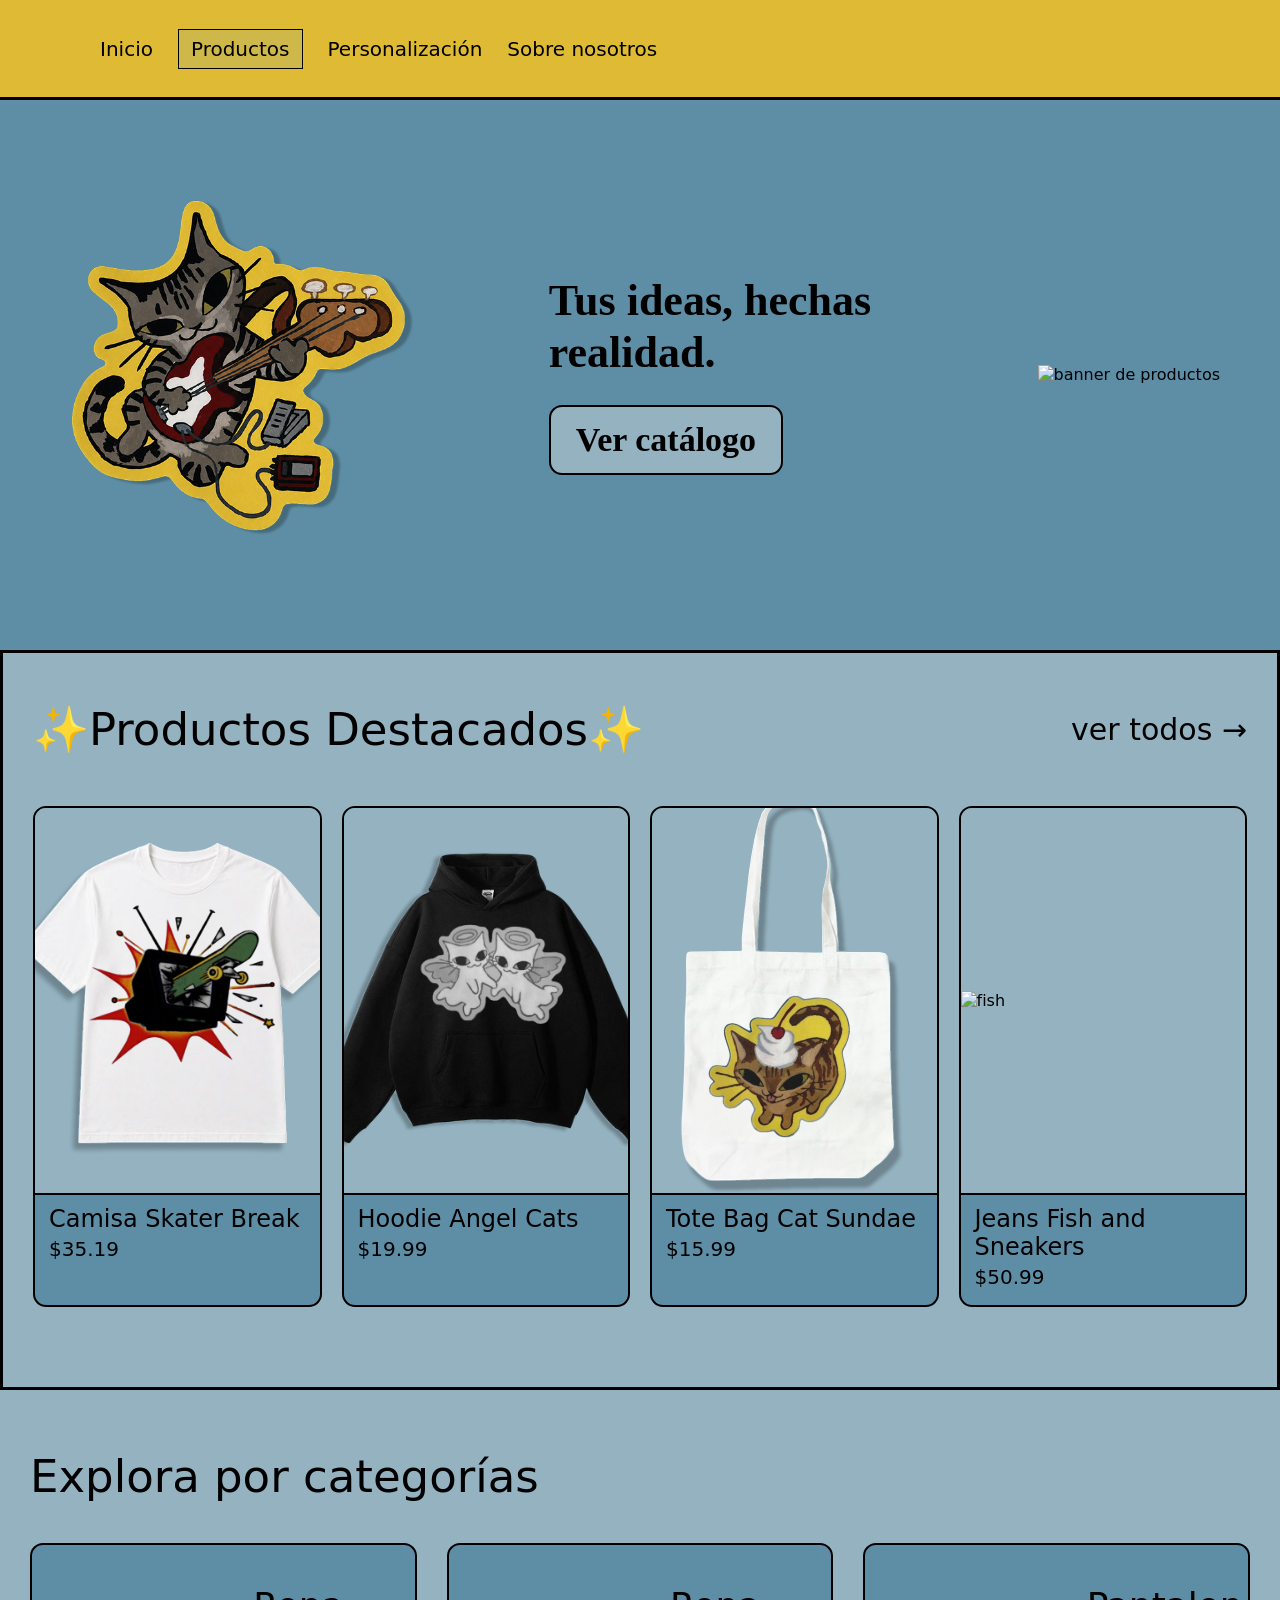
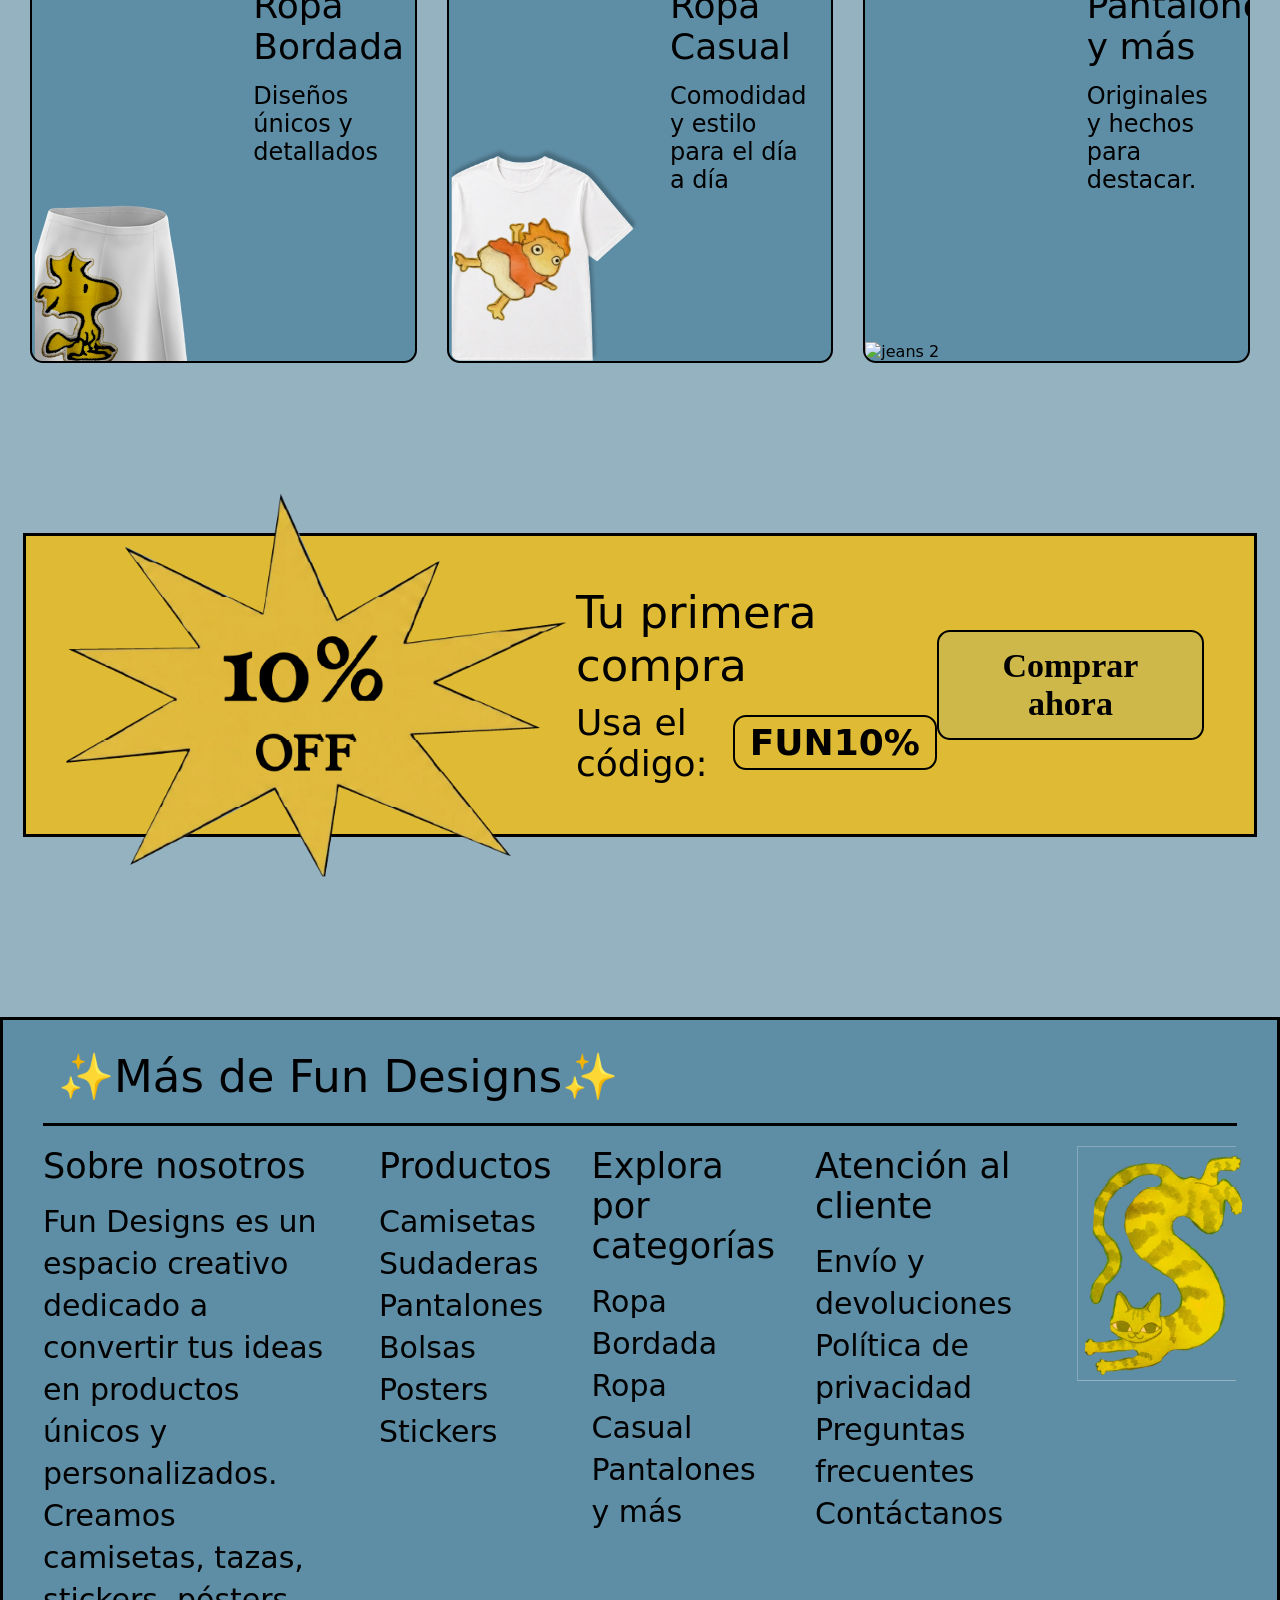
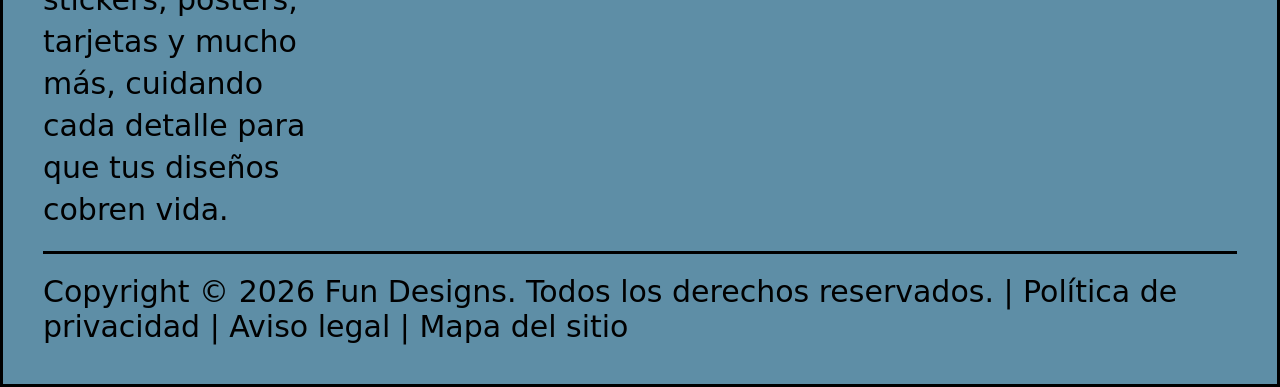
==== index.html @ 1164772a "Primera carga del proyecto" ====
<!DOCTYPE html>
<html lang="es">
<head>
    <meta charset="UTF-8">
    <meta name="viewport" content="width=device-width, initial-scale=1.0">
    <title>Fun Designs</title>
    <link rel="stylesheet" href="css/style.css">
</head>

<body>
    <header class="header">
        <nav class="nav">
            <a href="#">Inicio</a>
            <a href="#" class="nav-products">Productos</a>
            <a href="#">Personalización</a>
            <a href="#">Sobre nosotros</a>
        </nav>

        <div class="header-icons">
            <div class="icon-placeholder">
                <img src="img/Search.png" alt="busqueda" width="35">
            </div>
            <div class="icon-placeholder cart">
                <img src="img/Carrito.png" alt="busqueda" width="35">
                <span></span>
            </div>
            <div class="icon-placeholder">
                <img src="img/usuario.png" alt="busqueda" width="35">
            </div>
        </div>
    </header>
    
    <section class="hero">
        <div class="hero-content">
            <div class="hero-image">
                <img src="img/Gato.png" alt="gato tocando guitarra" width="380">
            </div>
            <div class="hero-text">
                <h1>Tus ideas, hechas realidad.</h1>
                <button class="primary-button">
                    Ver catálogo
                </button>
            </div>
            <div class="hero-banner">
                <img src="img/banner.png" alt="banner de productos" width="450">
            </div>
        </div>
    </section>

    <section class="products-section">
        <div class="section-title">
            <h2>✨Productos Destacados✨</h2>
            <a href="#" class="view-all">
                ver todos →
            </a>
        </div>

        <div class="products-grid">
            <article class="product-card">
                <div class="product-image">
                    <img src="img/Camisa Skater.png" alt="skater" width="345">
                </div>
                <div class="product-info">
                    <h3>Camisa Skater Break</h3>
                    <p>$35.19</p>
                </div>
            </article>

            <article class="product-card">
                <div class="product-image">
                    <img src="img/Hoodie Angel.png" alt="angel" width="350">
                </div>
                <div class="product-info">
                    <h3>Hoodie Angel Cats</h3>
                    <p>$19.99</p>
                </div>
            </article>

            <article class="product-card">
                <div class="product-image">
                    <img src="img/Tote.png" alt="cat">
                </div>
                <div class="product-info">
                    <h3>Tote Bag Cat Sundae</h3>
                    <p>$15.99</p>
                </div>
            </article>

            <article class="product-card">
                <div class="product-image">
                    <img src="img/jeans.png" alt="fish" width="350">
                </div>
                <div class="product-info">
                    <h3>Jeans Fish and Sneakers</h3>
                    <p>$50.99</p>
                </div>
            </article>
        </div>
    </section>

    <section class="categories-section">
        <h2>Explora por categorías</h2>
        
        <div class="categories-grid">
            <article class="category-card">
                <div class="category-image">
                    <img src="img/Piolin.png" alt="piolin">
                </div>
                <div class="category-content">
                    <h3>Ropa Bordada</h3>
                    <p>Diseños únicos y detallados</p>
                </div>
            </article>

            <article class="category-card">
                <div class="category-image">
                    <img src="img/Camisa Ponyo.png" alt="casual">
                </div>
                <div class="category-content">
                    <h3>Ropa Casual</h3>
                    <p>Comodidad y estilo para el día a día</p>
                </div>
            </article>

            <article class="category-card">
                <div class="category-image">
                    <img src="img/jeans 2.png" alt="jeans 2">
                </div>
                <div class="category-content">
                    <h3>Pantalones y más</h3>
                    <p>Originales y hechos para destacar.</p>
                </div>
            </article>
        </div>
    </section>

    <section class="promo-section">
        <div class="promo-decoration">
            <img src="img/promo.png" alt="promo" width="800">
        </div>
        <div class="promo-content">
            <h2>Tu primera compra</h2>
            <div class="promo-code">
                <span>Usa el código:</span>
                <strong>FUN10%</strong>
            </div>
        </div>

        <button class="secondary-button">
            Comprar ahora
        </button>
    </section>

    <footer class="footer">
        <div class="footer-title">
            <div class="decoration-placeholder"></div>
            <h2>✨Más de Fun Designs✨</h2>
            <div class="decoration-placeholder"></div>
        </div>

        <div class="footer-line"></div>

        <div class="footer-grid">
            <div>
                <h3>Sobre nosotros</h3>
                <p>
                    Fun Designs es un espacio creativo dedicado a
                    convertir tus ideas en productos únicos y
                    personalizados. Creamos camisetas, tazas,
                    stickers, pósters, tarjetas y mucho más,
                    cuidando cada detalle para que tus diseños
                    cobren vida.
                </p>
            </div>

            <div>
                <h3>Productos</h3>
                <a href="#">Camisetas</a>
                <a href="#">Sudaderas</a>
                <a href="#">Pantalones</a>
                <a href="#">Bolsas</a>
                <a href="#">Posters</a>
                <a href="#">Stickers</a>
            </div>

            <div>
                <h3>Explora por categorías</h3>
                <a href="#">Ropa Bordada</a>
                <a href="#">Ropa Casual</a>
                <a href="#">Pantalones y más</a>
            </div>

            <div>
                <h3>Atención al cliente</h3>
                <a href="#">Envío y devoluciones</a>
                <a href="#">Política de privacidad</a>
                <a href="#">Preguntas frecuentes</a>
                <a href="#">Contáctanos</a>
            </div>

            <div class="footer-image">
                <img src="img/car.png" alt="car">
            </div>
        </div>

        <div class="footer-line"></div>

        <p class="copyright">
            Copyright © 2026 Fun Designs.
            Todos los derechos reservados.
            | Política de privacidad
            | Aviso legal
            | Mapa del sitio
        </p>
    </footer>
</body>
</html>
---- css/style.css ----
* {
    box-sizing: border-box;
    margin: 0;
    padding: 0;
}

body {
    font-family: system-ui, sans-serif;
    color: #000;
    background: #94B2C0;
}

a {
    color: inherit;
    text-decoration: none;
}

button {
    font-family: inherit;
    cursor: pointer;
    color: black;
}

.header {
    height: 100px;
    width: 100%;
    display: flex;
    align-items: center;
    padding: 0 60px;
    background-color: #DFBB35;
    border-bottom: 3px solid black;
}

.nav {
    display: flex;
    align-items: center;
    gap: 25px;
    margin-left: 40px;
}

.nav a {
    font-size: 20px;
    white-space: nowrap;
}

.nav-products {
    display: flex;
    align-items: center;
    gap: 10px;
    padding: 7px 12px;
    background: #CEB849;
    border: 1px solid black;
}

.header-icons {
    display: flex;
    align-items: center;
    gap: 25px;
    margin-left: 680px;
}

.icon-placeholder {
    width: 36px;
    height: 36px;
}

.cart {
    position: relative;
}

.cart span {
    position: absolute;
    top: -10px;
    right: -8px;
    width: 20px;
    height: 20px;
    display: flex;
    align-items: center;
    justify-content: center;
    font-size: 12px;
    background: #CEB849;
    border: 1px solid black;
    border-radius: 50%;
}

.hero {
    background: #5E8EA6;
    padding: 70px 60px;
}

.hero-content {
    max-width: 1400px;
    margin: auto;
    display: flex;
    align-items: center;
    justify-content: space-between;
}

.hero-image {
     width: 380px;
}

.hero-text {
    display: flex;
    flex-direction: column;
    align-items: flex-start;
    gap: 25px;
}

.hero h1 {
    font-family: Georgia, 'Young Serif', serif;
    font-size: 44px;
    font-weight: 700;
    max-width: 380px;
    line-height: 1.2;
}

.primary-button,
.secondary-button {
    padding: 14px 25px;
    background: #94B2C0;
    border: 2px solid black;
    border-radius: 13px;
    font-size: 34px;
    color: black;
    font-family: Georgia, 'Young Serif', serif;
    font-weight: 600;
}

.products-section {
    padding: 50px 30px 80px;
    background: #94B2C0;
    border: 3px solid black;
}

.section-title {
    display: flex;
    align-items: center;
    gap: 15px;
    margin-bottom: 50px;
}

.section-title h2 {
    font-size: 45px;
    font-weight: 400;
}

.view-all {
    margin-left: auto;
    font-size: 30px;
}

.products-grid {
    display: grid;
    grid-template-columns: repeat(4, 1fr);
    gap: 20px;
    width: 100%;
}

.product-card {
    overflow: hidden;
    background: #5E8EA6;
    border: 2px solid black;
    border-radius: 13px;
}

.product-image {
    width: 100%;
    height: 385px;
    background: #94b2c0;
    display: flex;
    align-items: center;
    justify-content: center;
}

.product-info {
    padding: 10px 14px 16px;
    border-top: 2px solid black;
}

.product-info h3 {
    font-size: 24px;
    font-weight: 400;
}

.product-info p {
    margin-top: 4px;
    font-size: 20px;
}

.categories-section {
    padding: 60px 30px 170px;
    background: #94B2C0;
}

.categories-section > h2 {
    margin-bottom: 40px;
    font-size: 45px;
    font-weight: 400;
}

.categories-grid {
    display: grid;
    grid-template-columns: repeat(3, 1fr);
    gap: 30px;
}

.category-card {
    min-height: 420px;
    display: flex;
    justify-content: space-between;
    overflow: hidden;
    background: #5E8EA6;
    border: 2px solid black;
    border-radius: 13px;
}

.category-image {
    width: 50%;
    align-self: flex-end;
}

.category-image img {
    width: 100%;
    max-height: 380px;
    object-fit: contain;
    object-position: left bottom;
    display: block;
}

.category-text-wrapper {
    width: 50%;
    align-self: flex-start;
    padding: 20px;
    text-align: right; 
}

.category-content {
    width: 50%;
    padding: 40px 30px;
}

.category-content h3 {
    font-size: 36px;
    font-weight: 400;
}

.category-content p {
    margin-top: 15px;
    font-size: 24px;
}

.promo-section {
    position: relative;
    display: flex;
    align-items: center;
    justify-content: space-between;
    min-height: 200px;
    margin: 0 23px 180px;
    padding: 50px;
    background: #DFBB35;
    border: 3px solid black;
}

.promo-decoration {
    position: absolute;
    top: 50%; 
    left: 40px;
    transform: translateY(-50%);
    z-index: 2;
}

.promo-decoration img {
    width: 500px;
    height: auto;
    display: block;
}

.promo-content h2 {
    font-size: 45px;
    font-weight: 400;
    margin-left: 500px;
}

.promo-code {
    display: flex;
    align-items: center;
    gap: 25px;
    margin-top: 10px;
    font-size: 36px;
    margin-left: 500px;
}

.promo-code strong {
    padding: 5px 15px;
    border: 2px solid black;
    border-radius: 13px;
}

.secondary-button {
    background: #CEB849;
    padding: 15px 49px;
    color: black;
}

.footer {
    padding: 30px 40px 40px;
    background: #5E8EA6;
    border: 3px solid black;
}

.footer-title {
    display: flex;
    align-items: center;
    gap: 15px;
}

.footer-title h2 {
    font-size: 45px;
    font-weight: 400;
}

.footer-line {
    height: 3px;
    margin: 20px 0;
    background: black;
}

.footer-grid {
    display: grid;
    grid-template-columns: 2fr 1fr 1.2fr 1.5fr 160px;
    gap: 40px;
}

.footer-grid h3 {
    margin-bottom: 15px;
    font-size: 35px;
    font-weight: 400;
}

.footer-grid p,
.footer-grid a {
    display: block;
    font-size: 30px;
    line-height: 1.4;
}

.footer-image {
    width: 159px;
    height: 235px;
    background: #94B2C0;
}

.copyright {
    font-size: 30px;
}
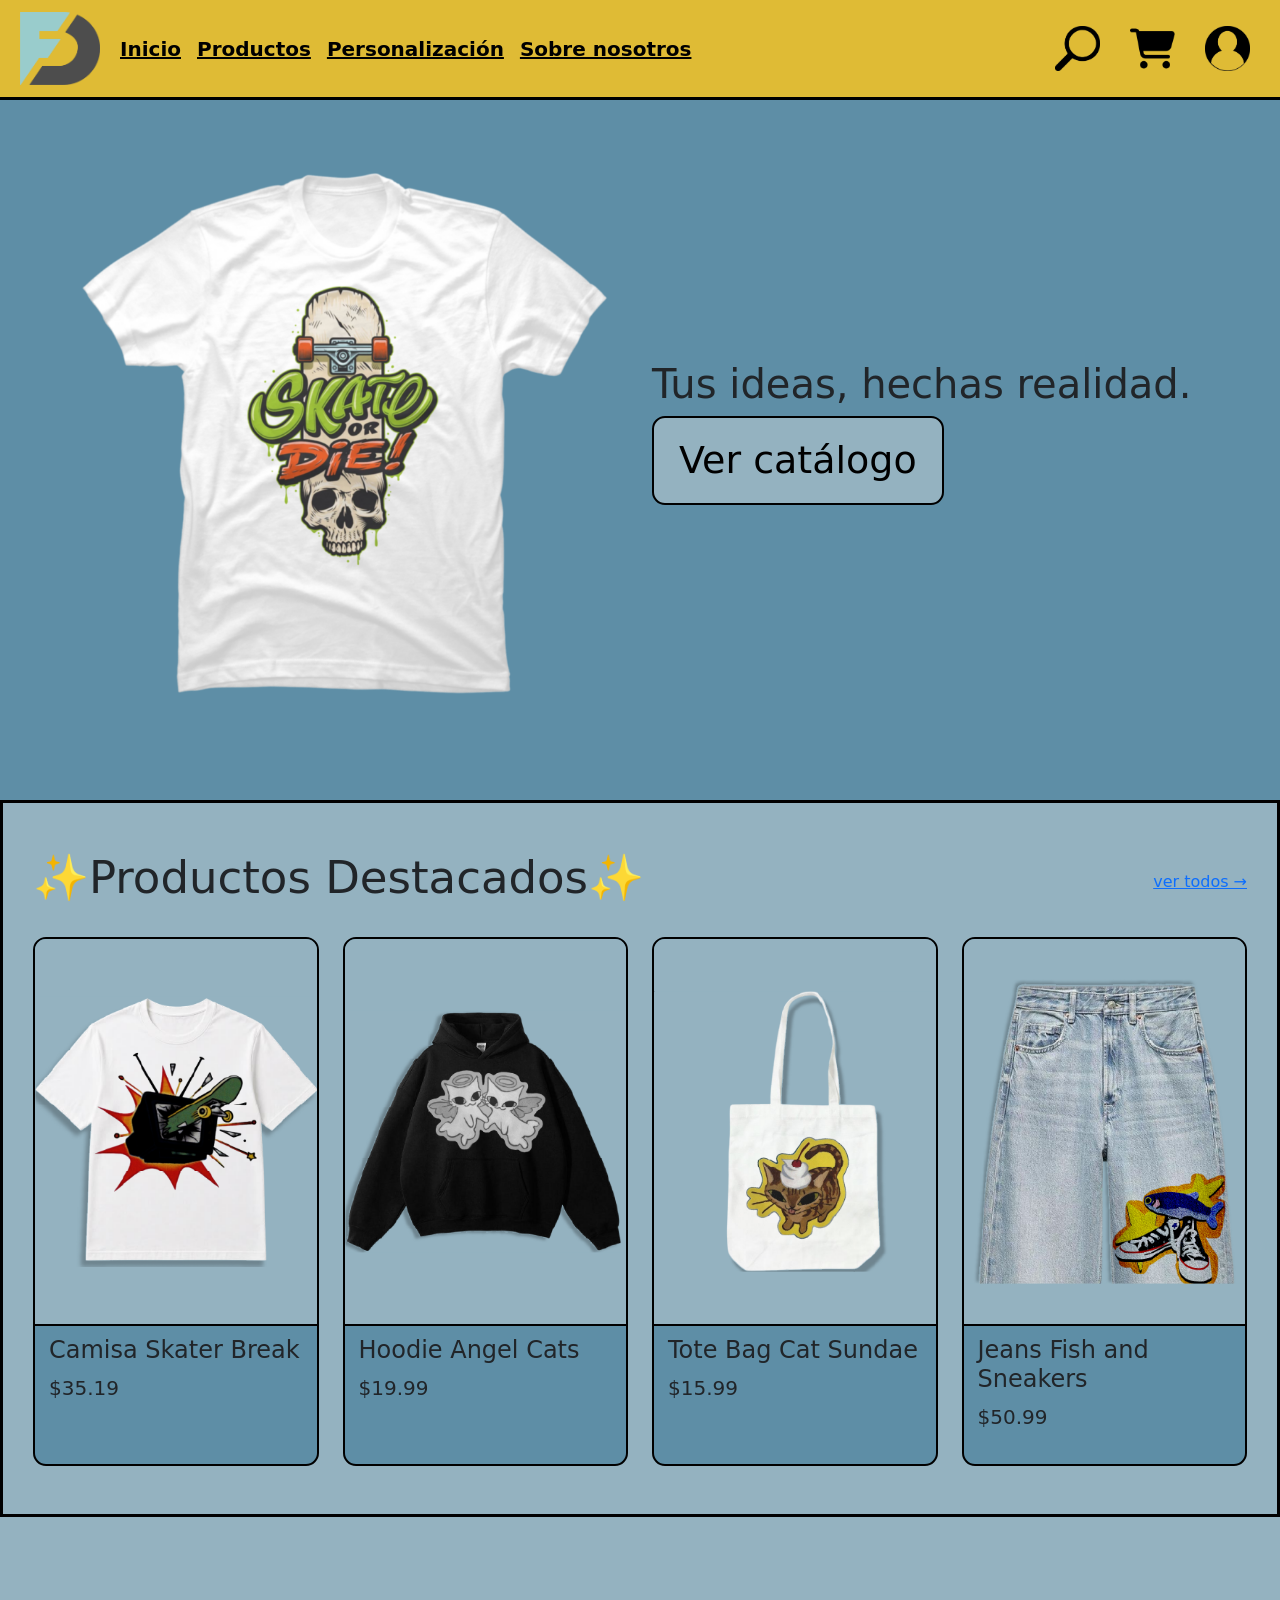
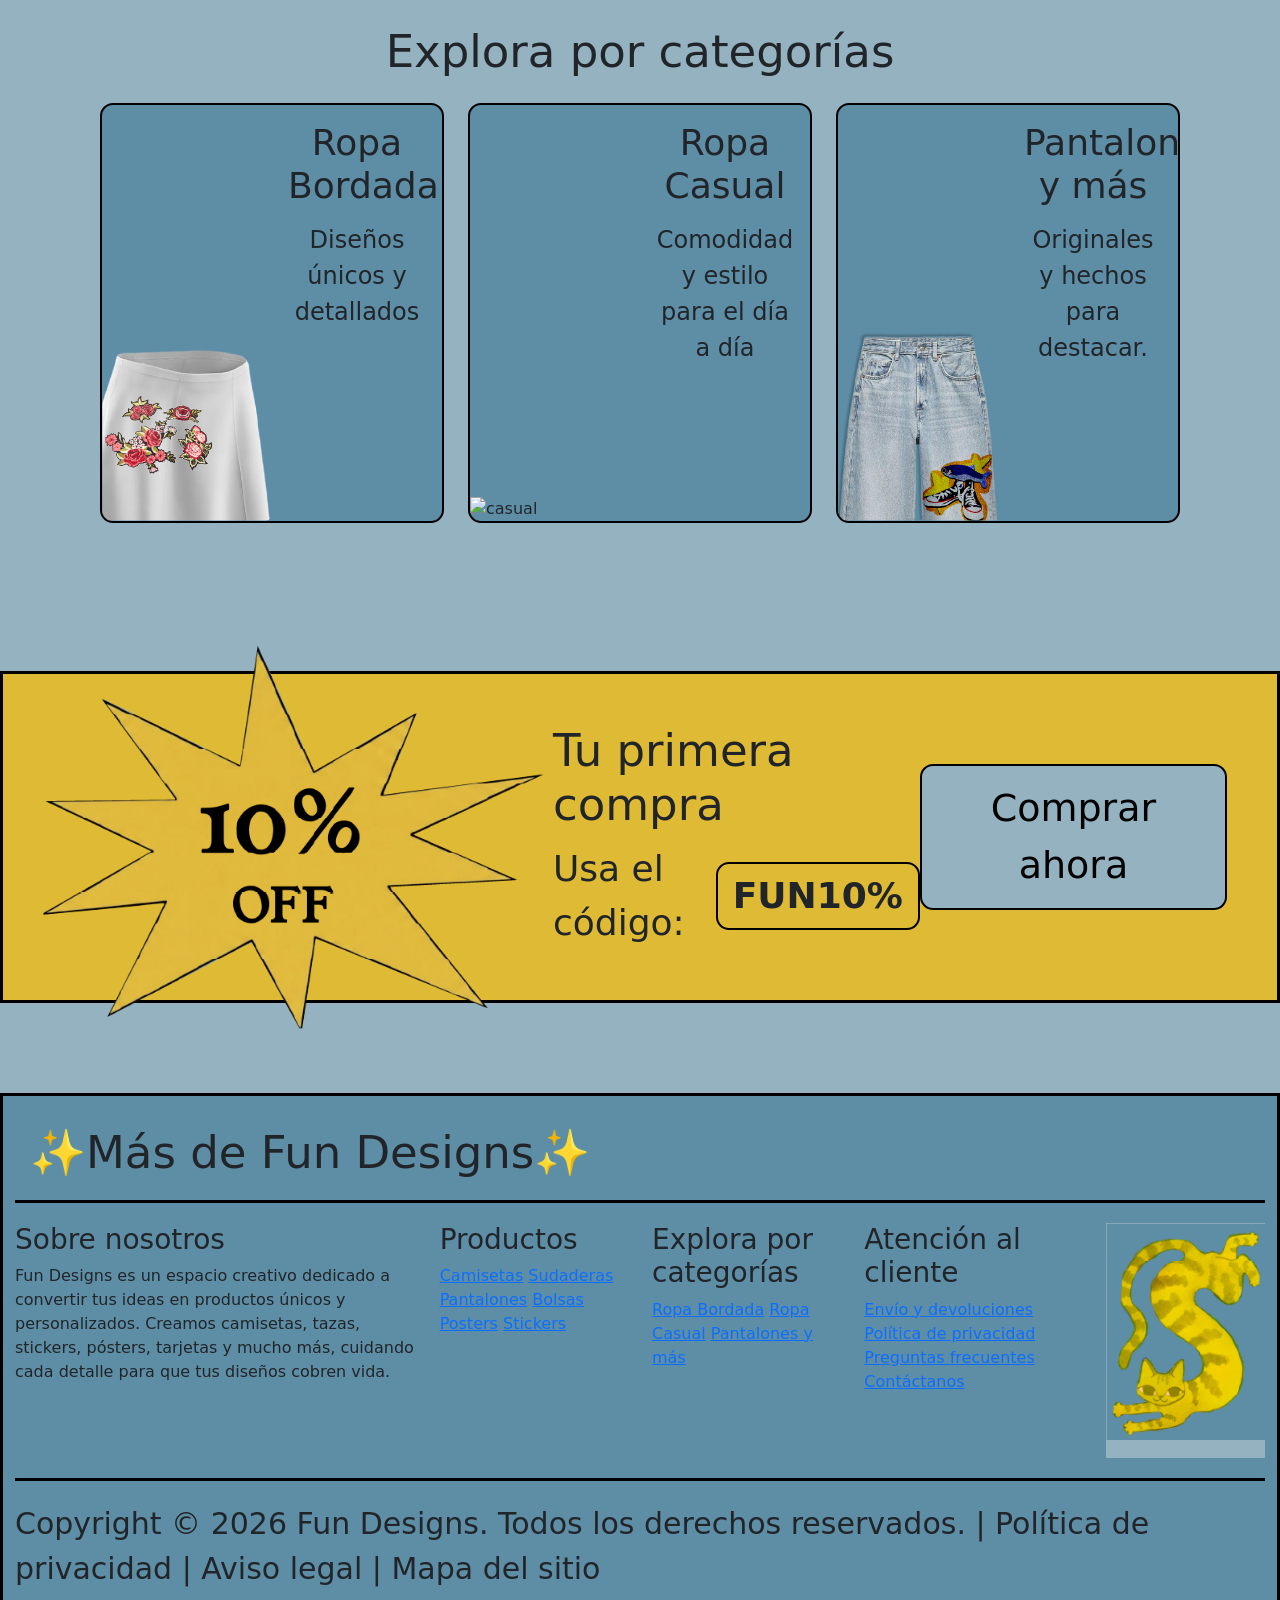
==== commit c205fd3b: "Rename Home.html to index.html" ====
--- a/index.html
+++ b/index.html
@@ -1,217 +1,161 @@
 <!DOCTYPE html>
 <html lang="es">
 <head>
-    <meta charset="UTF-8">
-    <meta name="viewport" content="width=device-width, initial-scale=1.0">
-    <title>Fun Designs</title>
-    <link rel="stylesheet" href="css/style.css">
+<meta charset="UTF-8">
+<meta name="viewport" content="width=device-width, initial-scale=1.0">
+<title>Fun Designs</title>
+<link rel="stylesheet" href="css/style.css">
+<link href="https://cdn.jsdelivr.net/npm/bootstrap@5.3.8/dist/css/bootstrap.min.css" rel="stylesheet">
 </head>
 
 <body>
-    <header class="header">
-        <nav class="nav">
-            <a href="#">Inicio</a>
-            <a href="#" class="nav-products">Productos</a>
-            <a href="#">Personalización</a>
-            <a href="#">Sobre nosotros</a>
-        </nav>
-
-        <div class="header-icons">
-            <div class="icon-placeholder">
-                <img src="img/Search.png" alt="busqueda" width="35">
-            </div>
-            <div class="icon-placeholder cart">
-                <img src="img/Carrito.png" alt="busqueda" width="35">
-                <span></span>
-            </div>
-            <div class="icon-placeholder">
-                <img src="img/usuario.png" alt="busqueda" width="35">
-            </div>
+<header class="header">
+  <div> <img src="img/logo_fd_nuevo.png" alt="logo" width="80"> </div>
+  <nav class="navbar navbar-expand-lg">
+    <div class="container-fluid">
+      <ul class="navbar-nav">
+        <li class="nav-item"> <a class="nav-link" href="#">Inicio</a></li>
+        <li class="nav-item"> <a class="nav-link" href="#">Productos</a></li>
+        <li class="nav-item"> <a class="nav-link" href="#">Personalización</a></li>
+        <li class="nav-item"> <a class="nav-link text-nowrap" href="#" >Sobre nosotros</a></li>
+      </ul>
+    </div>
+  </nav>
+  <div class="header-icons">
+    <div class="icon-placeholder"> <img src="img/search.png" alt="busqueda" width="45"> </div>
+    <div class="icon-placeholder"> <img src="img/carrito.png" alt="carrito" width="45"> </div>
+    <div class="icon-placeholder"> <img src="img/usuario.png" alt="usuario" width="45"> </div>
+  </div>
+</header>
+<section id="hero" class="container-fluid py-5">
+  <div class="row align-items-center justify-content-between">
+    <div class="col-12 col-md-6 text-center"> <img src="img/camisetas.png" alt="camisetas" class="img-fluid"> </div>
+    <div class="col-12 col-md-6 text-center text-md-start">
+      <h1>Tus ideas, hechas realidad.</h1>
+      <button class="primary-button">Ver catálogo</button>
+    </div>
+  </div>
+</section>
+<section id="products-section" class="container-fluid py-5">
+  <div class="section-title d-flex align-items-center mb-4">
+    <h2>✨Productos Destacados✨</h2>
+    <a href="#" class="view-all ms-auto">ver todos →</a> </div>
+  <div class="row g-4">
+    <div class="col-12 col-sm-6 col-lg-3">
+      <article class="product-card h-100">
+        <div class="product-image"> <img src="img/skater_break.png" alt="skater" class="img-fluid"> </div>
+        <div class="product-info">
+          <h3>Camisa Skater Break</h3>
+          <p>$35.19</p>
         </div>
-    </header>
-    
-    <section class="hero">
-        <div class="hero-content">
-            <div class="hero-image">
-                <img src="img/Gato.png" alt="gato tocando guitarra" width="380">
-            </div>
-            <div class="hero-text">
-                <h1>Tus ideas, hechas realidad.</h1>
-                <button class="primary-button">
-                    Ver catálogo
-                </button>
-            </div>
-            <div class="hero-banner">
-                <img src="img/banner.png" alt="banner de productos" width="450">
-            </div>
+      </article>
+    </div>
+    <div class="col-12 col-sm-6 col-lg-3">
+      <article class="product-card h-100">
+        <div class="product-image"> <img src="img/angel_cats.png" alt="angel" class="img-fluid"> </div>
+        <div class="product-info">
+          <h3>Hoodie Angel Cats</h3>
+          <p>$19.99</p>
         </div>
-    </section>
-
-    <section class="products-section">
-        <div class="section-title">
-            <h2>✨Productos Destacados✨</h2>
-            <a href="#" class="view-all">
-                ver todos →
-            </a>
+      </article>
+    </div>
+    <div class="col-12 col-sm-6 col-lg-3">
+      <article class="product-card h-100">
+        <div class="product-image"> <img src="img/cat_sundae.png" alt="cat" class="img-fluid"> </div>
+        <div class="product-info">
+          <h3>Tote Bag Cat Sundae</h3>
+          <p>$15.99</p>
         </div>
-
-        <div class="products-grid">
-            <article class="product-card">
-                <div class="product-image">
-                    <img src="img/Camisa Skater.png" alt="skater" width="345">
-                </div>
-                <div class="product-info">
-                    <h3>Camisa Skater Break</h3>
-                    <p>$35.19</p>
-                </div>
-            </article>
-
-            <article class="product-card">
-                <div class="product-image">
-                    <img src="img/Hoodie Angel.png" alt="angel" width="350">
-                </div>
-                <div class="product-info">
-                    <h3>Hoodie Angel Cats</h3>
-                    <p>$19.99</p>
-                </div>
-            </article>
-
-            <article class="product-card">
-                <div class="product-image">
-                    <img src="img/Tote.png" alt="cat">
-                </div>
-                <div class="product-info">
-                    <h3>Tote Bag Cat Sundae</h3>
-                    <p>$15.99</p>
-                </div>
-            </article>
-
-            <article class="product-card">
-                <div class="product-image">
-                    <img src="img/jeans.png" alt="fish" width="350">
-                </div>
-                <div class="product-info">
-                    <h3>Jeans Fish and Sneakers</h3>
-                    <p>$50.99</p>
-                </div>
-            </article>
+      </article>
+    </div>
+    <div class="col-12 col-sm-6 col-lg-3">
+      <article class="product-card h-100">
+        <div class="product-image"> <img src="img/jeans.png" alt="fish" class="img-fluid"> </div>
+        <div class="product-info">
+          <h3>Jeans Fish and Sneakers</h3>
+          <p>$50.99</p>
         </div>
-    </section>
-
-    <section class="categories-section">
-        <h2>Explora por categorías</h2>
-        
-        <div class="categories-grid">
-            <article class="category-card">
-                <div class="category-image">
-                    <img src="img/Piolin.png" alt="piolin">
-                </div>
-                <div class="category-content">
-                    <h3>Ropa Bordada</h3>
-                    <p>Diseños únicos y detallados</p>
-                </div>
-            </article>
-
-            <article class="category-card">
-                <div class="category-image">
-                    <img src="img/Camisa Ponyo.png" alt="casual">
-                </div>
-                <div class="category-content">
-                    <h3>Ropa Casual</h3>
-                    <p>Comodidad y estilo para el día a día</p>
-                </div>
-            </article>
-
-            <article class="category-card">
-                <div class="category-image">
-                    <img src="img/jeans 2.png" alt="jeans 2">
-                </div>
-                <div class="category-content">
-                    <h3>Pantalones y más</h3>
-                    <p>Originales y hechos para destacar.</p>
-                </div>
-            </article>
+      </article>
+    </div>
+  </div>
+</section>
+<section id="categories-section" class="container my-5">
+  <h2 class="text-center mb-4">Explora por categorías</h2>
+  <div class="row g-4 justify-content-center">
+    <div class="col-12 col-md-6 col-lg-4">
+      <article class="category-card h-100">
+        <div class="category-image text-center"> <img src="img/engravado.png" alt="engravado" class="img-fluid"> </div>
+        <div class="category-content text-center p-3">
+          <h3>Ropa Bordada</h3>
+          <p>Diseños únicos y detallados</p>
         </div>
-    </section>
-
-    <section class="promo-section">
-        <div class="promo-decoration">
-            <img src="img/promo.png" alt="promo" width="800">
+      </article>
+    </div>
+    <div class="col-12 col-md-6 col-lg-4">
+      <article class="category-card h-100">
+        <div class="category-image text-center"> <img src="img/casual.png" alt="casual" class="img-fluid"> </div>
+        <div class="category-content text-center p-3">
+          <h3>Ropa Casual</h3>
+          <p>Comodidad y estilo para el día a día</p>
         </div>
-        <div class="promo-content">
-            <h2>Tu primera compra</h2>
-            <div class="promo-code">
-                <span>Usa el código:</span>
-                <strong>FUN10%</strong>
-            </div>
+      </article>
+    </div>
+    <div class="col-12 col-md-6 col-lg-4">
+      <article class="category-card h-100">
+        <div class="category-image text-center"> <img src="img/jeans_2.png" alt="jeans 2" class="img-fluid"> </div>
+        <div class="category-content text-center p-3">
+          <h3>Pantalones y más</h3>
+          <p>Originales y hechos para destacar.</p>
         </div>
-
-        <button class="secondary-button">
-            Comprar ahora
-        </button>
-    </section>
-
-    <footer class="footer">
-        <div class="footer-title">
-            <div class="decoration-placeholder"></div>
-            <h2>✨Más de Fun Designs✨</h2>
-            <div class="decoration-placeholder"></div>
-        </div>
-
-        <div class="footer-line"></div>
-
-        <div class="footer-grid">
-            <div>
-                <h3>Sobre nosotros</h3>
-                <p>
-                    Fun Designs es un espacio creativo dedicado a
-                    convertir tus ideas en productos únicos y
-                    personalizados. Creamos camisetas, tazas,
-                    stickers, pósters, tarjetas y mucho más,
-                    cuidando cada detalle para que tus diseños
-                    cobren vida.
-                </p>
-            </div>
-
-            <div>
-                <h3>Productos</h3>
-                <a href="#">Camisetas</a>
-                <a href="#">Sudaderas</a>
-                <a href="#">Pantalones</a>
-                <a href="#">Bolsas</a>
-                <a href="#">Posters</a>
-                <a href="#">Stickers</a>
-            </div>
-
-            <div>
-                <h3>Explora por categorías</h3>
-                <a href="#">Ropa Bordada</a>
-                <a href="#">Ropa Casual</a>
-                <a href="#">Pantalones y más</a>
-            </div>
-
-            <div>
-                <h3>Atención al cliente</h3>
-                <a href="#">Envío y devoluciones</a>
-                <a href="#">Política de privacidad</a>
-                <a href="#">Preguntas frecuentes</a>
-                <a href="#">Contáctanos</a>
-            </div>
-
-            <div class="footer-image">
-                <img src="img/car.png" alt="car">
-            </div>
-        </div>
-
-        <div class="footer-line"></div>
-
-        <p class="copyright">
-            Copyright © 2026 Fun Designs.
-            Todos los derechos reservados.
-            | Política de privacidad
-            | Aviso legal
-            | Mapa del sitio
-        </p>
-    </footer>
+      </article>
+    </div>
+  </div>
+</section>
+<section id="promo-section">
+  <div class="promo-decoration"> <img src="img/promo.png" alt="promo" width="800" > </div>
+  <div class="promo-content">
+    <h2>Tu primera compra</h2>
+    <div class="promo-code"> <span>Usa el código:</span> <strong>FUN10%</strong> </div>
+  </div>
+  <button class="secondary-button"> Comprar ahora </button>
+</section>
+<footer class="footer container-fluid">
+  <div class="footer-title text-center">
+    <div class="decoration-placeholder"></div>
+    <h2>✨Más de Fun Designs✨</h2>
+    <div class="decoration-placeholder"></div>
+  </div>
+  <div class="footer-line"></div>
+  <div class="row g-4 align-items-start">
+    <div class="col-12 col-md-6 col-lg-4">
+      <h3>Sobre nosotros</h3>
+      <p> Fun Designs es un espacio creativo dedicado a
+        convertir tus ideas en productos únicos y
+        personalizados. Creamos camisetas, tazas,
+        stickers, pósters, tarjetas y mucho más,
+        cuidando cada detalle para que tus diseños
+        cobren vida. </p>
+    </div>
+    <div class="col-6 col-md-3 col-lg-2">
+      <h3>Productos</h3>
+      <a href="#">Camisetas</a> <a href="#">Sudaderas</a> <a href="#">Pantalones</a> <a href="#">Bolsas</a> <a href="#">Posters</a> <a href="#">Stickers</a> </div>
+    <div class="col-6 col-md-3 col-lg-2">
+      <h3>Explora por categorías</h3>
+      <a href="#">Ropa Bordada</a> <a href="#">Ropa Casual</a> <a href="#">Pantalones y más</a> </div>
+    <div class="col-12 col-md-6 col-lg-2">
+      <h3>Atención al cliente</h3>
+      <a href="#">Envío y devoluciones</a> <a href="#">Política de privacidad</a> <a href="#">Preguntas frecuentes</a> <a href="#">Contáctanos</a> </div>
+    <div class="col-12 col-md-6 col-lg-2 text-center text-lg-end">
+      <div class="footer-image d-inline-block"> <img src="img/car.png" alt="car" class="img-fluid"> </div>
+    </div>
+  </div>
+  <div class="footer-line"></div>
+  <p class="copyright text-center text-md-start"> Copyright © 2026 Fun Designs.
+    Todos los derechos reservados.
+    | Política de privacidad
+    | Aviso legal
+    | Mapa del sitio </p>
+</footer>
+<script src="https://cdn.jsdelivr.net/npm/bootstrap@5.3.8/dist/js/bootstrap.bundle.min.js"></script>
 </body>
-</html>+</html>
--- a/css/style.css
+++ b/css/style.css
@@ -1,3 +1,5 @@
+@import url('https://fonts.googleapis.com/css2?family=Poppins:wght@400;600;700&display=swap');
+
 * {
     box-sizing: border-box;
     margin: 0;
@@ -5,20 +7,14 @@
 }
 
 body {
-    font-family: system-ui, sans-serif;
+    font-family: 'Poppins', sans-serif;
     color: #000;
-    background: #94B2C0;
-}
-
-a {
-    color: inherit;
-    text-decoration: none;
+    background: #94B2C0 !important;
 }
 
 button {
     font-family: inherit;
     cursor: pointer;
-    color: black;
 }
 
 .header {
@@ -26,135 +22,53 @@
     width: 100%;
     display: flex;
     align-items: center;
-    padding: 0 60px;
-    background-color: #DFBB35;
+	padding-left: 20px;
+	padding-right: 30px;
+	background-color: #DFBB35;
     border-bottom: 3px solid black;
 }
 
-.nav {
-    display: flex;
-    align-items: center;
-    gap: 25px;
-    margin-left: 40px;
-}
-
-.nav a {
+.navbar .nav-link {
     font-size: 20px;
-    white-space: nowrap;
-}
-
-.nav-products {
-    display: flex;
-    align-items: center;
-    gap: 10px;
-    padding: 7px 12px;
-    background: #CEB849;
-    border: 1px solid black;
+    color: #000;
+	font-weight: bold;
+	text-decoration: underline;
 }
 
 .header-icons {
     display: flex;
-    align-items: center;
-    gap: 25px;
-    margin-left: 680px;
-}
-
-.icon-placeholder {
-    width: 36px;
-    height: 36px;
-}
-
-.cart {
-    position: relative;
-}
-
-.cart span {
-    position: absolute;
-    top: -10px;
-    right: -8px;
-    width: 20px;
-    height: 20px;
-    display: flex;
-    align-items: center;
-    justify-content: center;
-    font-size: 12px;
-    background: #CEB849;
-    border: 1px solid black;
-    border-radius: 50%;
-}
-
-.hero {
+    gap: 30px;
+    margin-left: auto;
+}
+
+
+#hero {
+    min-height: 700px;
     background: #5E8EA6;
     padding: 70px 60px;
-}
-
-.hero-content {
-    max-width: 1400px;
-    margin: auto;
-    display: flex;
-    align-items: center;
-    justify-content: space-between;
-}
-
-.hero-image {
-     width: 380px;
-}
-
-.hero-text {
-    display: flex;
-    flex-direction: column;
-    align-items: flex-start;
-    gap: 25px;
-}
-
-.hero h1 {
-    font-family: Georgia, 'Young Serif', serif;
-    font-size: 44px;
-    font-weight: 700;
-    max-width: 380px;
-    line-height: 1.2;
 }
 
 .primary-button,
 .secondary-button {
     padding: 14px 25px;
-    background: #94B2C0;
-    border: 2px solid black;
-    border-radius: 13px;
-    font-size: 34px;
-    color: black;
-    font-family: Georgia, 'Young Serif', serif;
-    font-weight: 600;
-}
-
-.products-section {
+
+    background: #94B2C0;
+
+    border: 2px solid black;
+    border-radius: 13px;
+
+    font-size: 38px;
+}
+
+#products-section {
     padding: 50px 30px 80px;
     background: #94B2C0;
     border: 3px solid black;
 }
 
-.section-title {
-    display: flex;
-    align-items: center;
-    gap: 15px;
-    margin-bottom: 50px;
-}
-
 .section-title h2 {
     font-size: 45px;
     font-weight: 400;
-}
-
-.view-all {
-    margin-left: auto;
-    font-size: 30px;
-}
-
-.products-grid {
-    display: grid;
-    grid-template-columns: repeat(4, 1fr);
-    gap: 20px;
-    width: 100%;
 }
 
 .product-card {
@@ -165,12 +79,12 @@
 }
 
 .product-image {
+    display: flex;
+    justify-content: center;
+    align-items: center;
     width: 100%;
     height: 385px;
     background: #94b2c0;
-    display: flex;
-    align-items: center;
-    justify-content: center;
 }
 
 .product-info {
@@ -188,24 +102,19 @@
     font-size: 20px;
 }
 
-.categories-section {
-    padding: 60px 30px 170px;
-    background: #94B2C0;
-}
-
-.categories-section > h2 {
+#categories-section {
+    padding: 60px 30px 100px;
+    background: #94B2C0;
+}
+
+#categories-section > h2 {
     margin-bottom: 40px;
     font-size: 45px;
     font-weight: 400;
 }
 
-.categories-grid {
-    display: grid;
-    grid-template-columns: repeat(3, 1fr);
-    gap: 30px;
-}
-
 .category-card {
+	position: relative;
     min-height: 420px;
     display: flex;
     justify-content: space-between;
@@ -213,31 +122,19 @@
     background: #5E8EA6;
     border: 2px solid black;
     border-radius: 13px;
+	flex-direction: row;
 }
 
 .category-image {
-    width: 50%;
-    align-self: flex-end;
-}
-
-.category-image img {
-    width: 100%;
-    max-height: 380px;
-    object-fit: contain;
-    object-position: left bottom;
-    display: block;
-}
-
-.category-text-wrapper {
-    width: 50%;
-    align-self: flex-start;
-    padding: 20px;
-    text-align: right; 
+    display: flex;
+    align-items: flex-end; 
+    justify-content: flex-start;
 }
 
 .category-content {
-    width: 50%;
-    padding: 40px 30px;
+	width: 50%;
+    padding: 20px 20px 20px 10px;
+    text-align: left;
 }
 
 .category-content h3 {
@@ -250,13 +147,12 @@
     font-size: 24px;
 }
 
-.promo-section {
+#promo-section {
     position: relative;
     display: flex;
     align-items: center;
     justify-content: space-between;
     min-height: 200px;
-    margin: 0 23px 180px;
     padding: 50px;
     background: #DFBB35;
     border: 3px solid black;
@@ -264,10 +160,10 @@
 
 .promo-decoration {
     position: absolute;
-    top: 50%; 
-    left: 40px;
-    transform: translateY(-50%);
-    z-index: 2;
+    top: 50%;                 
+    left: 40px;              
+    transform: translateY(-50%); 
+    z-index: 2;            
 }
 
 .promo-decoration img {
@@ -279,7 +175,7 @@
 .promo-content h2 {
     font-size: 45px;
     font-weight: 400;
-    margin-left: 500px;
+	margin-left: 500px;
 }
 
 .promo-code {
@@ -288,7 +184,7 @@
     gap: 25px;
     margin-top: 10px;
     font-size: 36px;
-    margin-left: 500px;
+	margin-left: 500px;
 }
 
 .promo-code strong {
@@ -297,16 +193,11 @@
     border-radius: 13px;
 }
 
-.secondary-button {
-    background: #CEB849;
-    padding: 15px 49px;
-    color: black;
-}
-
 .footer {
     padding: 30px 40px 40px;
     background: #5E8EA6;
     border: 3px solid black;
+	margin-top: 90px;
 }
 
 .footer-title {
@@ -318,6 +209,7 @@
 .footer-title h2 {
     font-size: 45px;
     font-weight: 400;
+	margin: 0;
 }
 
 .footer-line {
@@ -326,25 +218,6 @@
     background: black;
 }
 
-.footer-grid {
-    display: grid;
-    grid-template-columns: 2fr 1fr 1.2fr 1.5fr 160px;
-    gap: 40px;
-}
-
-.footer-grid h3 {
-    margin-bottom: 15px;
-    font-size: 35px;
-    font-weight: 400;
-}
-
-.footer-grid p,
-.footer-grid a {
-    display: block;
-    font-size: 30px;
-    line-height: 1.4;
-}
-
 .footer-image {
     width: 159px;
     height: 235px;
